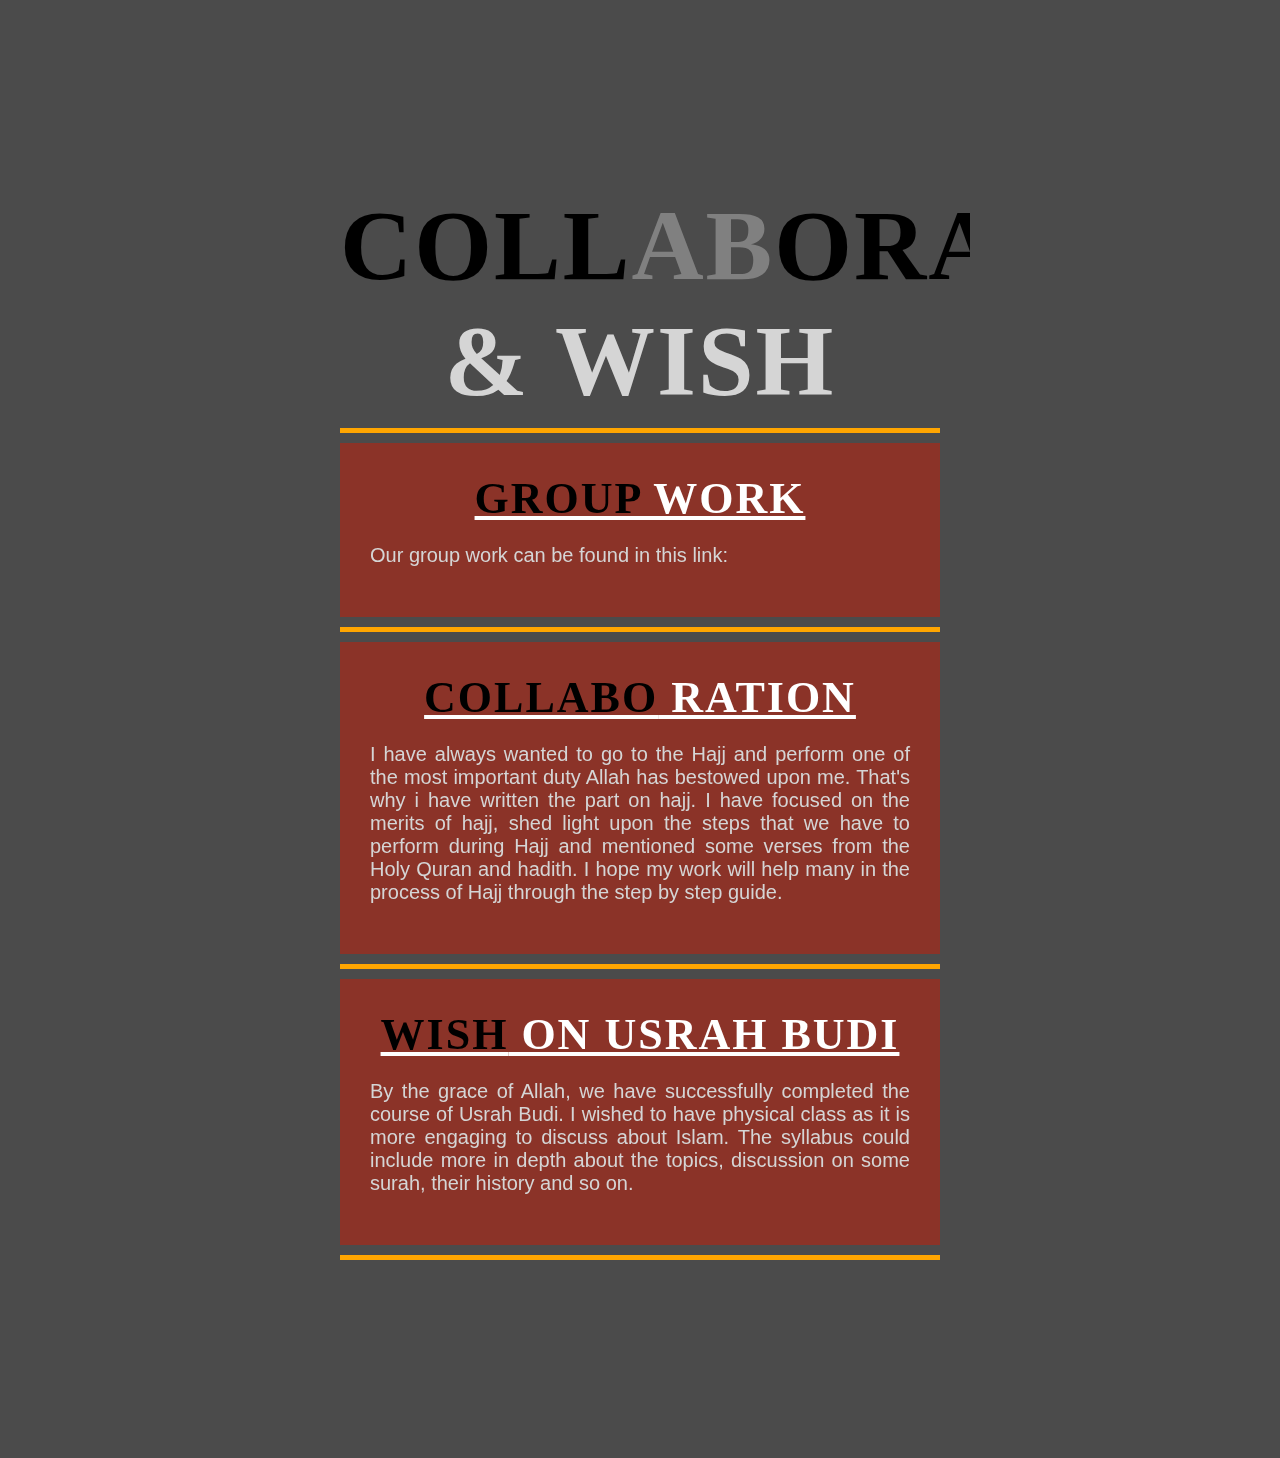
==== collab.html @ 9476a3cc "Add files via upload" ====
<!DOCTYPE html>
<html lang="en" dir="ltr">
  <head>
    <meta charset="utf-8">
    <link rel="stylesheet" href="css/interestingstyle.css">
    <title>Collaboration & Wish</title>
  </head>
  <body>
    <div id="page">
      <div id="header-page">
        <div id="header">
          <div class="container">

          <div id="logo">
            <h1> <span id="blk">Coll</span><span id="gry">ab</span><span id="blk">oration</span> & Wish</h1>
            <hr>

            <div id="textbackground">

            <a href="#"><h2><span id="blk">Group</span> work</h2></a>
            <p>Our group work can be found in this link: </p>
              </div>
              <hr>
            <div id="textbackground">

            <a href="#"><h2><span id="blk">Collabo</span> Ration</h2></a>
            <p>I have always wanted to go to the Hajj and perform one of the most important duty Allah has bestowed upon me. That's why i have written the part on hajj. I have focused on the merits of hajj, shed light upon the steps that we have to perform during Hajj and mentioned some verses from the Holy Quran and hadith. I hope my work will help many in the process of Hajj through the step by step guide.</p>
              </div>
              <hr>

              <div id="textbackground">

            <a href="#"><h2><span id="blk">Wish</span>   On Usrah Budi<span id="blk"></span></h2></a>
            <p>By the grace of Allah, we have successfully completed the course of Usrah Budi. I wished to have physical class as it is more engaging to discuss about Islam. The syllabus could include more in depth about the topics, discussion on some surah, their history and so on.  </p>
            </div>
            <hr>



            <video src="https://static.videezy.com/system/resources/previews/000/045/990/original/stockfootage0085.mp4" autoplay loop>
            </video>
            </div>
          </div>
        </div>
      </div>
    </div>
  </body>
</html>
---- css/interestingstyle.css ----
body{
  background: #4B4B4B;
  color: #EAEAEA;
  font-family: "Abel", sans-serif;
  font-size: 20px;
}

@font-face{
  font-family: FontAwesome;
  src:url(http://netdna.bootstrapcdn.com/font-awesome/2.0/font//fontawesome-webfont.eo?#iefix) format('eot'),url(http://netdna.bootstrapcdn.com/font-awesome/2.0/font//fontawesome-webfont.woff) format('woff'),url(http://netdna.bootstrapcdn.com/font-awesome/2.0/font//fontawesome-webfont.ttf) format('truetype'),url(http://netdna.bootstrapcdn.com/font-awesome/2.0/font//fontawesome-webfont.svg#FontAwesome) format('svg');
}

h1,h2{
  font-family: "Impact";
  text-transform: uppercase;
  margin: 0px;
  padding: 0px;
  text-align: center;
  letter-spacing: 2px;
}

h1{
  font-size: 5.0em;
  color: #D5D5D5;
}

h2{
  font-size: 2.2em;
  text-align: center;
}

h3{
  text-align: center;
  font-size: 1.5em;
}

p{
  text-align: justify;
}
a{
  color: white;
}

#logo{
  width: 600px;
  overflow: hidden;
  margin: 0px auto;
  padding: 180px 30px;
}

.container{
  width: 100%;
  height: 100%;
  position: relative;
  overflow: hidden;
}

.container video{
  position: fixed;
  left: 50%;
  top: 50%;
  min-width: 100%;
  min-height: 100%;
  -webkit-transform:translate(-50%, -50%);

  z-index: -1;
}

hr{
  border: 0px;
  height: 5px;
  background: orange;
}

#textbackground{
  background: rgba(166, 42, 25, 0.7);
  padding: 30px 30px;
  color: #D5D5D5;
}
#blk{
  color: black;
}
#gry{
  color: grey;
}

img{
  height: 350px;
  width: 550px;
}
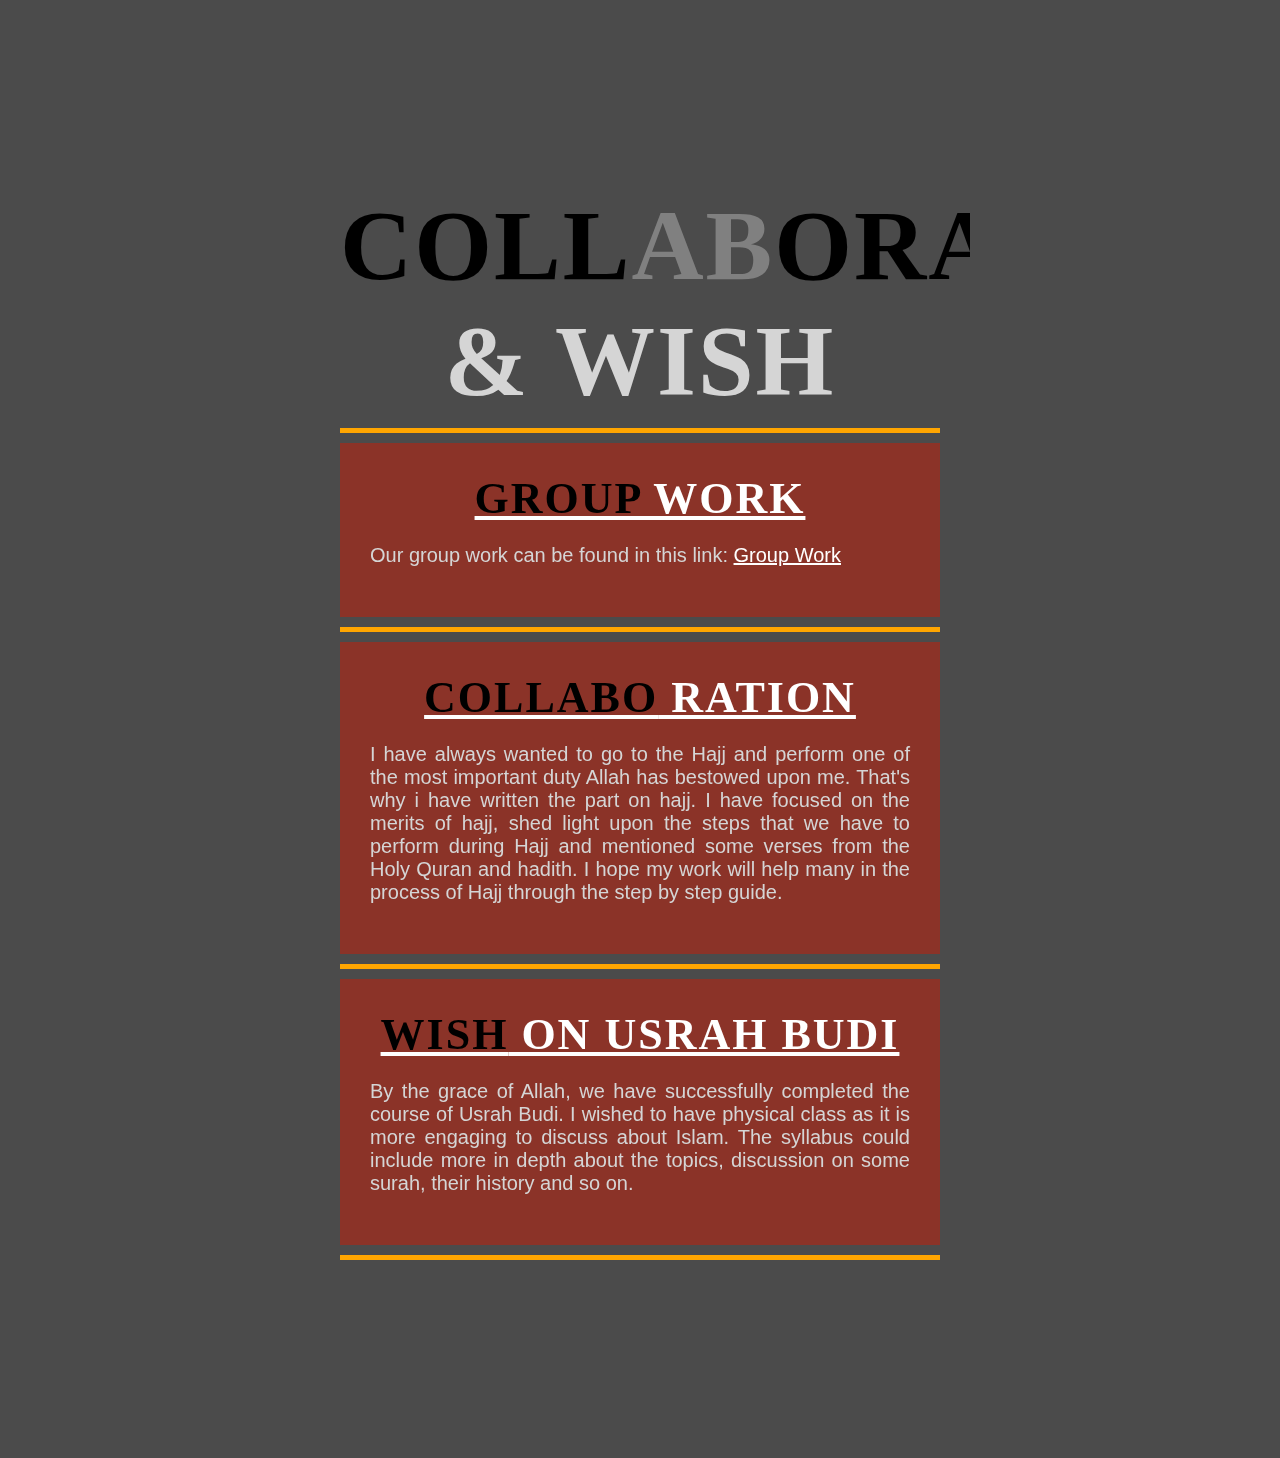
==== commit 30283ef7: "Update collab.html" ====
--- a/collab.html
+++ b/collab.html
@@ -17,8 +17,8 @@
 
             <div id="textbackground">
 
-            <a href="#"><h2><span id="blk">Group</span> work</h2></a>
-            <p>Our group work can be found in this link: </p>
+            <a href="https://1drv.ms/p/s!Ar8xHIWwNt6diMxVayYEGcyfg33HeQ?e=X21sXE"><h2><span id="blk">Group</span> work</h2></a>
+            <p>Our group work can be found in this link: <a href="https://1drv.ms/p/s!Ar8xHIWwNt6diMxVayYEGcyfg33HeQ?e=X21sXE">Group Work</a>
               </div>
               <hr>
             <div id="textbackground">
